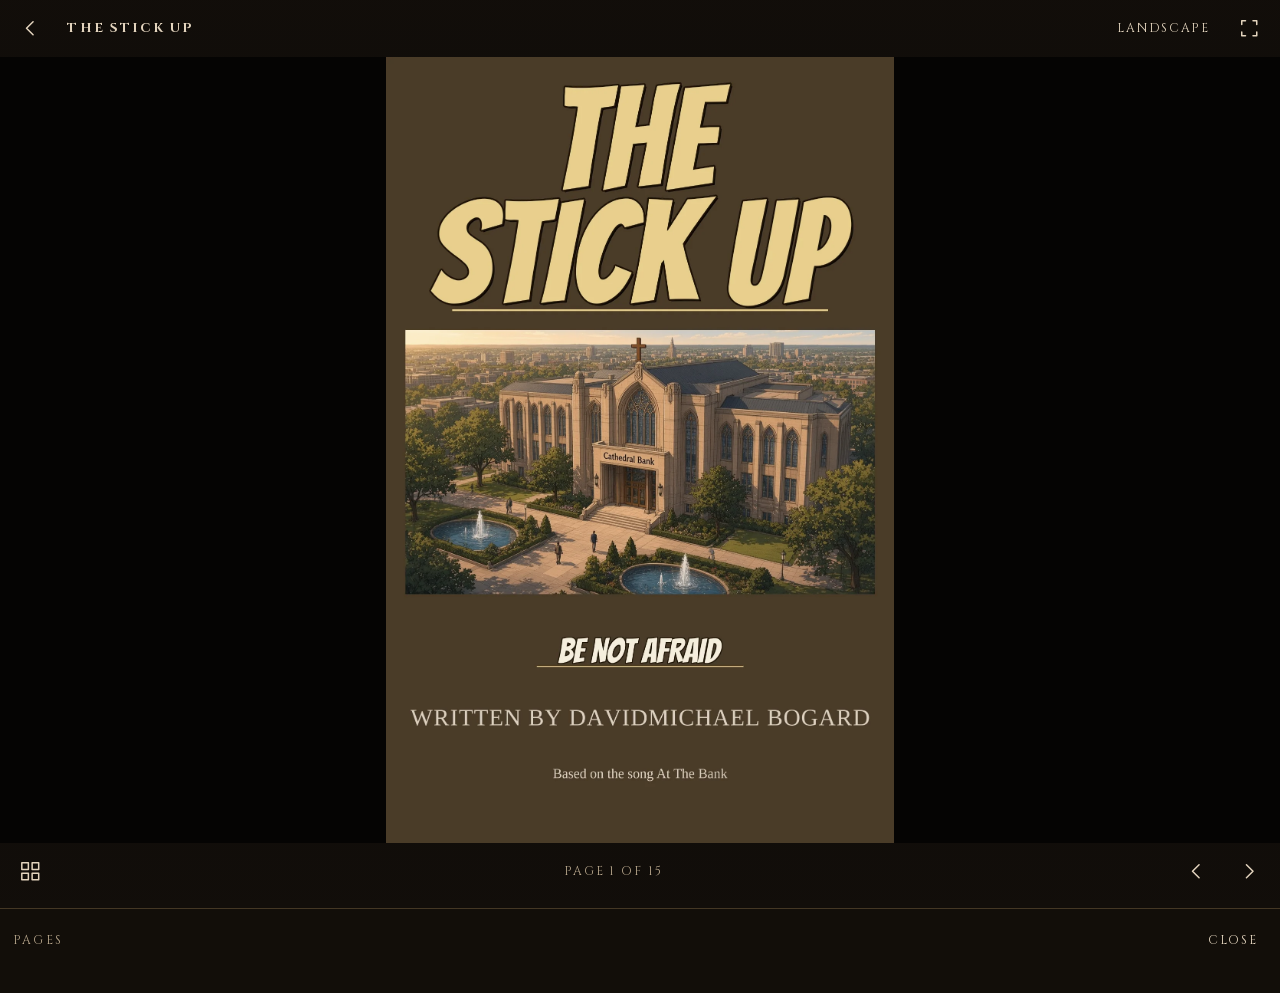
==== reader.html @ e538132a "The Stick Up web reader" ====
<!DOCTYPE html>
<html lang="en">
<head>
  <meta charset="utf-8">
  <meta name="viewport" content="width=device-width, initial-scale=1">
  <title>The Stick Up — reader</title>
  <meta name="description" content="Read The Stick Up, a comic book by DavidMichael Bogard.">
  <meta name="theme-color" content="#120e0a">
  <meta name="author" content="DavidMichael Bogard">
  <meta name="robots" content="noindex">
  <link rel="icon" href="images/favicon.ico" sizes="any">
  <link rel="icon" type="image/png" sizes="32x32" href="images/favicon-32.png">
  <link rel="apple-touch-icon" href="images/apple-touch-icon.png">
  <link rel="stylesheet" href="css/site.css">

  <!-- Social preview image also lives at the relative path images/og-cover.jpg.
       Open Graph and Twitter cards require the absolute URL below. -->
  <meta property="og:type" content="website">
  <meta property="og:url" content="https://144davidmichael.github.io/the-stick-up/">
  <meta property="og:title" content="The Stick Up — a comic by DMB">
  <meta property="og:description" content="The Stick Up, a comic book by DavidMichael Bogard. A companion to the song At The Bank by DMB. Be not afraid.">
  <meta property="og:image" content="https://144davidmichael.github.io/the-stick-up/images/og-cover.jpg">
  <meta property="og:image:secure_url" content="https://144davidmichael.github.io/the-stick-up/images/og-cover.jpg">
  <meta property="og:image:type" content="image/jpeg">
  <meta property="og:image:width" content="1200">
  <meta property="og:image:height" content="630">
  <meta name="twitter:card" content="summary_large_image">
  <meta name="twitter:title" content="The Stick Up — a comic by DMB">
  <meta name="twitter:image" content="https://144davidmichael.github.io/the-stick-up/images/og-cover.jpg">
</head>
<body class="reader" data-edition="portrait">
  <div class="reader-app">
    <header class="chrome top">
      <a class="icon-btn" href="index.html" aria-label="Back to the title page">
        <svg viewBox="0 0 24 24" aria-hidden="true">
          <path d="M15 5 L8 12 L15 19"></path>
        </svg>
      </a>
      <a class="title-link" href="index.html">The Stick Up</a>
      <button class="text-btn" type="button" id="btn-switch" aria-label="Switch edition">Landscape</button>
      <button class="icon-btn" type="button" id="btn-full" aria-label="Enter fullscreen">
        <svg viewBox="0 0 24 24" aria-hidden="true" id="icon-full">
          <path d="M8 4 H4 V8"></path>
          <path d="M16 4 H20 V8"></path>
          <path d="M8 20 H4 V16"></path>
          <path d="M16 20 H20 V16"></path>
        </svg>
      </button>
    </header>

    <main class="stage" id="stage" tabindex="0">
      <div class="page-frame" id="page-frame">
        <picture id="page-picture">
          <source id="page-webp" type="image/webp" srcset="images/portrait/page-01.webp">
          <img
            id="page-img"
            src="images/portrait/page-01.jpg"
            width="1325"
            height="2050"
            alt="The Stick Up, portrait page 1"
            decoding="async">
        </picture>
      </div>

      <button class="hotspot hotspot-prev" type="button" id="hot-prev" aria-label="Previous page"></button>
      <button class="hotspot hotspot-toggle" type="button" id="hot-toggle" aria-label="Show or hide the toolbars"></button>
      <button class="hotspot hotspot-next" type="button" id="hot-next" aria-label="Next page"></button>

      <p class="hint" id="rotate-hint" hidden>Turn your phone sideways to see this edition larger.</p>
    </main>

    <footer class="chrome bottom">
      <button class="icon-btn" type="button" id="btn-thumbs" aria-label="Open page thumbnails" aria-expanded="false" aria-controls="thumbs">
        <svg viewBox="0 0 24 24" aria-hidden="true">
          <rect x="3" y="3" width="7" height="7"></rect>
          <rect x="14" y="3" width="7" height="7"></rect>
          <rect x="3" y="14" width="7" height="7"></rect>
          <rect x="14" y="14" width="7" height="7"></rect>
        </svg>
      </button>
      <div class="spacer"></div>
      <p class="page-meter" id="page-meter" aria-live="polite">Page 1 of 15</p>
      <div class="spacer"></div>
      <button class="icon-btn" type="button" id="btn-prev" aria-label="Previous page">
        <svg viewBox="0 0 24 24" aria-hidden="true"><path d="M15 5 L8 12 L15 19"></path></svg>
      </button>
      <button class="icon-btn" type="button" id="btn-next" aria-label="Next page">
        <svg viewBox="0 0 24 24" aria-hidden="true"><path d="M9 5 L16 12 L9 19"></path></svg>
      </button>
    </footer>

    <div class="thumbs" id="thumbs" hidden>
      <div class="thumbs-head">
        <span>Pages</span>
        <button class="text-btn" type="button" id="btn-thumbs-close" aria-label="Close page thumbnails">Close</button>
      </div>
      <div class="thumbs-grid" id="thumbs-grid"></div>
    </div>
  </div>

  <script src="js/manifest.js" defer></script>
  <script src="js/reader.js" defer></script>
</body>
</html>
---- css/site.css ----
/* The Stick Up — web reader
   Colors are taken from the comic cover (brown field #4a3b28, cream title). */

@font-face {
  font-family: "Cinzel";
  src: url("../fonts/cinzel-400.woff2") format("woff2");
  font-weight: 400;
  font-style: normal;
  font-display: swap;
}
@font-face {
  font-family: "Cinzel";
  src: url("../fonts/cinzel-700.woff2") format("woff2");
  font-weight: 700;
  font-style: normal;
  font-display: swap;
}
@font-face {
  font-family: "EB Garamond";
  src: url("../fonts/ebgaramond-400.woff2") format("woff2");
  font-weight: 400;
  font-style: normal;
  font-display: swap;
}
@font-face {
  font-family: "EB Garamond";
  src: url("../fonts/ebgaramond-500.woff2") format("woff2");
  font-weight: 500;
  font-style: normal;
  font-display: swap;
}
@font-face {
  font-family: "EB Garamond";
  src: url("../fonts/ebgaramond-italic-400.woff2") format("woff2");
  font-weight: 400;
  font-style: italic;
  font-display: swap;
}
@font-face {
  font-family: "EB Garamond";
  src: url("../fonts/ebgaramond-italic-500.woff2") format("woff2");
  font-weight: 500;
  font-style: italic;
  font-display: swap;
}

:root {
  --brown: #4a3b28;
  --brown-deep: #1c1710;
  --brown-ink: #120e0a;
  --brown-mid: #2a2218;
  --brown-soft: #3a2e20;
  --cream: #e3d4be;
  --cream-bright: #f3e8d4;
  --gold: #c4a56a;
  --gold-dim: #8a7348;
  --muted: #b5a48a;
  --rule: #c4a56a;
  --focus: #e8d5a3;
  --danger-soft: #c9b48a;
  --font-display: "Cinzel", "Palatino Linotype", Palatino, "Times New Roman", serif;
  --font-body: "EB Garamond", "Palatino Linotype", Palatino, "Times New Roman", serif;
  --chrome-h: 3.15rem;
  --shadow: 0 18px 50px rgba(0, 0, 0, 0.45);
  color-scheme: dark;
}

*,
*::before,
*::after { box-sizing: border-box; }

html, body {
  margin: 0;
  padding: 0;
  min-height: 100%;
  background: var(--brown-ink);
  color: var(--cream);
  font-family: var(--font-body);
  font-weight: 400;
  font-size: 18px;
  line-height: 1.45;
  -webkit-text-size-adjust: 100%;
  text-rendering: optimizeLegibility;
}

img { max-width: 100%; height: auto; display: block; }
button, a { -webkit-tap-highlight-color: transparent; }

a {
  color: var(--cream);
  text-decoration-thickness: 1px;
  text-underline-offset: 0.22em;
  text-decoration-color: transparent;
}
a:hover { text-decoration-color: var(--gold); color: var(--cream-bright); }

:focus-visible {
  outline: 2px solid var(--focus);
  outline-offset: 3px;
}

.visually-hidden {
  position: absolute;
  width: 1px;
  height: 1px;
  padding: 0;
  margin: -1px;
  overflow: hidden;
  clip: rect(0, 0, 0, 0);
  white-space: nowrap;
  border: 0;
}

/* ───────── Title screen ───────── */

body.home {
  min-height: 100dvh;
  background: var(--brown-ink);
}

.home-shell {
  min-height: 100dvh;
  display: grid;
  grid-template-rows: auto 1fr;
}

@media (min-width: 960px) {
  .home-shell {
    grid-template-rows: none;
    grid-template-columns: 1.25fr 1fr;
    min-height: 100dvh;
  }
}

.home-hero {
  position: relative;
  overflow: hidden;
  background: var(--brown-deep);
  height: 32vh;
  min-height: 11rem;
  max-height: 18rem;
}

.home-hero picture,
.home-hero img {
  position: absolute;
  inset: 0;
  width: 100%;
  height: 100%;
  object-fit: cover;
  object-position: center 58%;
}

/* Soft vignette so the art sits in the page rather than blowing out the edge */
.home-hero::after {
  content: "";
  position: absolute;
  inset: 0;
  pointer-events: none;
  background:
    linear-gradient(to bottom, rgba(18, 14, 10, 0.15), transparent 22%, transparent 70%, rgba(18, 14, 10, 0.55)),
    linear-gradient(to right, rgba(18, 14, 10, 0.2), transparent 18%, transparent 82%, rgba(18, 14, 10, 0.35));
}

@media (min-width: 960px) {
  .home-hero { height: 100dvh; min-height: 0; max-height: none; }
  .home-hero img { object-position: center center; }
  .home-hero::after {
    background:
      linear-gradient(to right, transparent 55%, rgba(18, 14, 10, 0.35) 88%, var(--brown-ink) 100%),
      linear-gradient(to bottom, rgba(18, 14, 10, 0.12), transparent 20%, transparent 80%, rgba(18, 14, 10, 0.2));
  }
}

.home-panel {
  display: flex;
  flex-direction: column;
  justify-content: center;
  padding: 1.25rem 1.25rem 1.75rem;
  padding-left: max(1.5rem, env(safe-area-inset-left));
  padding-right: max(1.5rem, env(safe-area-inset-right));
  padding-bottom: max(2.25rem, env(safe-area-inset-bottom));
  background: var(--brown-ink);
}

@media (min-width: 960px) {
  .home-panel {
    padding: 3.5rem 4rem 3.5rem 3.25rem;
  }
}

.masthead {
  margin: 0 0 1.35rem;
}

.masthead .eyebrow {
  margin: 0 0 0.35rem;
  font-family: var(--font-display);
  font-weight: 400;
  font-size: 0.72rem;
  letter-spacing: 0.42em;
  text-indent: 0.42em;
  color: var(--cream);
}

.masthead h1 {
  margin: 0;
  font-family: var(--font-display);
  font-weight: 700;
  font-size: clamp(2.55rem, 9vw, 4.6rem);
  line-height: 0.92;
  letter-spacing: 0.045em;
  color: var(--cream-bright);
  text-wrap: balance;
}

.masthead .rule {
  display: block;
  width: 3.25rem;
  height: 1px;
  margin: 1.05rem 0 0.95rem;
  background: var(--gold);
  border: 0;
}

.masthead .tagline {
  margin: 0;
  font-family: var(--font-body);
  font-style: italic;
  font-weight: 500;
  font-size: clamp(1.25rem, 3.2vw, 1.7rem);
  letter-spacing: 0.02em;
  color: var(--cream);
}

.masthead .byline {
  margin: 0.85rem 0 0;
  font-family: var(--font-display);
  font-weight: 400;
  font-size: 0.72rem;
  letter-spacing: 0.16em;
  text-transform: uppercase;
  color: var(--muted);
}

.choose-label {
  margin: 0 0 0.75rem;
  font-family: var(--font-display);
  font-weight: 400;
  font-size: 0.68rem;
  letter-spacing: 0.28em;
  text-transform: uppercase;
  color: var(--muted);
}

.editions {
  display: grid;
  gap: 0.85rem;
}

.editions { grid-template-columns: 1fr 1fr; }

@media (max-width: 379px) {
  .editions { grid-template-columns: 1fr; }
}

@media (min-width: 960px) and (max-width: 1100px) {
  .editions { grid-template-columns: 1fr; }
}

.edition-card {
  display: flex;
  flex-direction: column;
  text-decoration: none;
  color: inherit;
  background: var(--brown-mid);
  border: 1px solid rgba(196, 165, 106, 0.28);
  border-radius: 2px;
  overflow: hidden;
  transition: border-color 0.2s ease, background 0.2s ease, transform 0.2s ease;
}

.edition-card:hover,
.edition-card:focus-visible {
  border-color: var(--gold);
  background: var(--brown-soft);
  color: inherit;
  text-decoration: none;
  transform: translateY(-1px);
}

.edition-card .thumb {
  position: relative;
  background: #000;
  aspect-ratio: 16 / 10;
  overflow: hidden;
}

.edition-card .thumb img {
  position: absolute;
  inset: 0;
  width: 100%;
  height: 100%;
  max-width: none;
  object-fit: cover;
  object-position: center top;
}

.edition-card.portrait .thumb img { object-position: center top; }
.edition-card.landscape .thumb { aspect-ratio: 2.2 / 1; }

.edition-card .body {
  padding: 0.7rem 0.75rem 0.85rem;
  display: flex;
  flex-direction: column;
  gap: 0.25rem;
  flex: 1;
}

.edition-card h2 {
  margin: 0;
  font-family: var(--font-display);
  font-weight: 700;
  font-size: 0.95rem;
  letter-spacing: 0.16em;
  text-transform: uppercase;
  color: var(--cream-bright);
}

.edition-card p {
  margin: 0;
  font-style: italic;
  font-size: 0.95rem;
  color: var(--muted);
  line-height: 1.35;
}

.edition-card .cta {
  margin-top: 0.65rem;
  font-family: var(--font-display);
  font-weight: 400;
  font-size: 0.68rem;
  letter-spacing: 0.18em;
  text-transform: uppercase;
  color: var(--gold);
}

.video-link {
  margin: 1.1rem 0 0;
  font-family: var(--font-display);
  font-weight: 400;
  font-size: 0.72rem;
  letter-spacing: 0.16em;
  text-transform: uppercase;
  color: var(--muted);
  text-decoration-color: transparent;
  width: fit-content;
}

.video-link:hover { color: var(--cream-bright); text-decoration-color: var(--gold); }

.video-link .arrow { margin-left: 0.35em; }

/* ───────── Reader ───────── */

body.reader {
  height: 100dvh;
  overflow: hidden;
  background: #000;
  touch-action: manipulation;
}

/* Allow native pinch-zoom: don't lock the viewport or the page with pinch-blocking touch-action on the document.
   manipulation is only on chrome buttons; the stage itself uses pan-x pan-y pinch-zoom. */
body.reader {
  touch-action: pan-x pan-y pinch-zoom;
}

.reader-app {
  position: relative;
  height: 100dvh;
  display: grid;
  grid-template-rows: 1fr;
  background: #050403;
}

.chrome {
  position: absolute;
  left: 0;
  right: 0;
  display: flex;
  align-items: center;
  gap: 0.35rem;
  height: calc(var(--chrome-h) + env(safe-area-inset-top, 0px));
  padding: env(safe-area-inset-top, 0px) 0.4rem 0;
  padding-left: max(0.4rem, env(safe-area-inset-left));
  padding-right: max(0.4rem, env(safe-area-inset-right));
  background: linear-gradient(to bottom, rgba(18, 14, 10, 0.96), rgba(18, 14, 10, 0.92));
  color: var(--cream);
  z-index: 20;
  transition: transform 0.28s ease, opacity 0.28s ease;
}

.chrome.top { top: 0; }

.chrome.bottom {
  top: auto;
  bottom: 0;
  height: calc(var(--chrome-h) + env(safe-area-inset-bottom, 0px));
  padding: 0 0.4rem env(safe-area-inset-bottom, 0px);
  background: linear-gradient(to top, rgba(18, 14, 10, 0.96), rgba(18, 14, 10, 0.92));
}

body.reader.chrome-hidden .chrome.top { transform: translateY(-100%); }
body.reader.chrome-hidden .chrome.bottom { transform: translateY(100%); }

.icon-btn,
.text-btn {
  appearance: none;
  background: transparent;
  border: 0;
  color: var(--cream);
  font-family: var(--font-display);
  font-size: 0.68rem;
  letter-spacing: 0.14em;
  text-transform: uppercase;
  cursor: pointer;
  display: inline-flex;
  align-items: center;
  justify-content: center;
  gap: 0.4rem;
  min-width: 2.6rem;
  min-height: 2.6rem;
  padding: 0 0.55rem;
  border-radius: 2px;
}

.icon-btn:hover,
.text-btn:hover { color: var(--cream-bright); background: rgba(227, 212, 190, 0.06); }

.icon-btn svg {
  width: 1.25rem;
  height: 1.25rem;
  stroke: currentColor;
  fill: none;
  stroke-width: 1.6;
  stroke-linecap: round;
  stroke-linejoin: round;
}

.chrome .title-link {
  font-family: var(--font-display);
  font-weight: 700;
  font-size: 0.72rem;
  letter-spacing: 0.16em;
  text-transform: uppercase;
  text-decoration: none;
  color: var(--cream);
  margin-right: auto;
  padding: 0.3rem 0.4rem;
  white-space: nowrap;
  overflow: hidden;
  text-overflow: ellipsis;
}

.chrome .title-link:hover { color: var(--cream-bright); }

.chrome .spacer { flex: 1; }

.page-meter {
  font-family: var(--font-display);
  font-size: 0.68rem;
  letter-spacing: 0.16em;
  text-transform: uppercase;
  color: var(--muted);
  min-width: 7.5rem;
  text-align: center;
  font-variant-numeric: tabular-nums;
}

.stage {
  position: relative;
  min-height: 0;
  display: flex;
  align-items: center;
  justify-content: center;
  background: #050403;
  touch-action: pan-x pan-y pinch-zoom;
  padding-top: calc(var(--chrome-h) + env(safe-area-inset-top, 0px));
  padding-bottom: calc(var(--chrome-h) + env(safe-area-inset-bottom, 0px));
}

.page-frame {
  position: relative;
  width: 100%;
  height: 100%;
  overflow: hidden;
}

.page-frame picture {
  position: absolute;
  inset: 0;
  display: block;
}

.page-frame img {
  position: absolute;
  inset: 0;
  width: 100%;
  height: 100%;
  max-width: 100%;
  max-height: 100%;
  object-fit: contain;
  object-position: center center;
  user-select: none;
  -webkit-user-drag: none;
}

/* Click / tap zones */
.hotspot {
  position: absolute;
  top: 0;
  bottom: 0;
  width: 28%;
  appearance: none;
  background: transparent;
  border: 0;
  padding: 0;
  cursor: pointer;
  z-index: 5;
}
.hotspot-prev { left: 0; }
.hotspot-next { right: 0; }
.hotspot-toggle {
  left: 28%;
  width: 44%;
  cursor: default;
}

.hotspot:disabled { cursor: default; }

.hotspot:focus-visible { outline-offset: -4px; }

/* Rotate hint */
.hint {
  position: absolute;
  left: 50%;
  bottom: calc(var(--chrome-h) + env(safe-area-inset-bottom, 0px) + 0.6rem);
  transform: translateX(-50%);
  z-index: 8;
  margin: 0;
  padding: 0.4rem 0.75rem;
  font-family: var(--font-body);
  font-style: italic;
  font-size: 0.9rem;
  color: var(--cream);
  background: rgba(18, 14, 10, 0.78);
  border: 1px solid rgba(196, 165, 106, 0.3);
  border-radius: 2px;
  pointer-events: none;
  opacity: 0;
  transition: opacity 0.3s ease;
}

.hint.visible { opacity: 1; }

@media (min-width: 700px), (orientation: landscape) {
  .hint { display: none; }
}

/* Thumbnails drawer */
.thumbs {
  position: absolute;
  left: 0;
  right: 0;
  bottom: 0;
  z-index: 30;
  max-height: min(52dvh, 28rem);
  display: flex;
  flex-direction: column;
  background: rgba(18, 14, 10, 0.96);
  border-top: 1px solid rgba(196, 165, 106, 0.28);
  transform: translateY(110%);
  transition: transform 0.28s ease;
  padding-bottom: env(safe-area-inset-bottom, 0px);
}

.thumbs.open { transform: translateY(0); }

.thumbs-head {
  display: flex;
  align-items: center;
  justify-content: space-between;
  padding: 0.45rem 0.7rem 0.3rem;
  font-family: var(--font-display);
  font-size: 0.68rem;
  letter-spacing: 0.2em;
  text-transform: uppercase;
  color: var(--muted);
}

.thumbs-grid {
  overflow: auto;
  display: grid;
  gap: 0.5rem;
  padding: 0.4rem 0.7rem 0.9rem;
  grid-template-columns: repeat(auto-fill, minmax(5.2rem, 1fr));
}

body.reader[data-edition="landscape"] .thumbs-grid {
  grid-template-columns: repeat(auto-fill, minmax(7.4rem, 1fr));
}

.thumbs-grid button {
  appearance: none;
  background: #000;
  border: 1px solid rgba(227, 212, 190, 0.18);
  padding: 0;
  cursor: pointer;
  border-radius: 1px;
  overflow: hidden;
  position: relative;
}

.thumbs-grid button[aria-current="true"] {
  border-color: var(--gold);
  box-shadow: 0 0 0 1px var(--gold);
}

.thumbs-grid img {
  width: 100%;
  height: auto;
  aspect-ratio: 1325 / 2050;
  object-fit: cover;
  object-position: center top;
}

body.reader[data-edition="landscape"] .thumbs-grid img {
  aspect-ratio: 2449 / 1029;
}

.thumbs-grid .num {
  position: absolute;
  right: 0.2rem;
  bottom: 0.15rem;
  font-family: var(--font-display);
  font-size: 0.58rem;
  letter-spacing: 0.08em;
  color: var(--cream);
  background: rgba(18, 14, 10, 0.7);
  padding: 0.05rem 0.25rem;
}

/* Reduced motion */
@media (prefers-reduced-motion: reduce) {
  *, *::before, *::after {
    transition: none !important;
    animation: none !important;
  }
}

/* Print: just the current page */
@media print {
  .chrome, .hotspot, .thumbs, .hint { display: none !important; }
  body.reader, .reader-app, .stage, .page-frame { height: auto; background: #fff; }
  .page-frame img { box-shadow: none; max-height: none; }
}
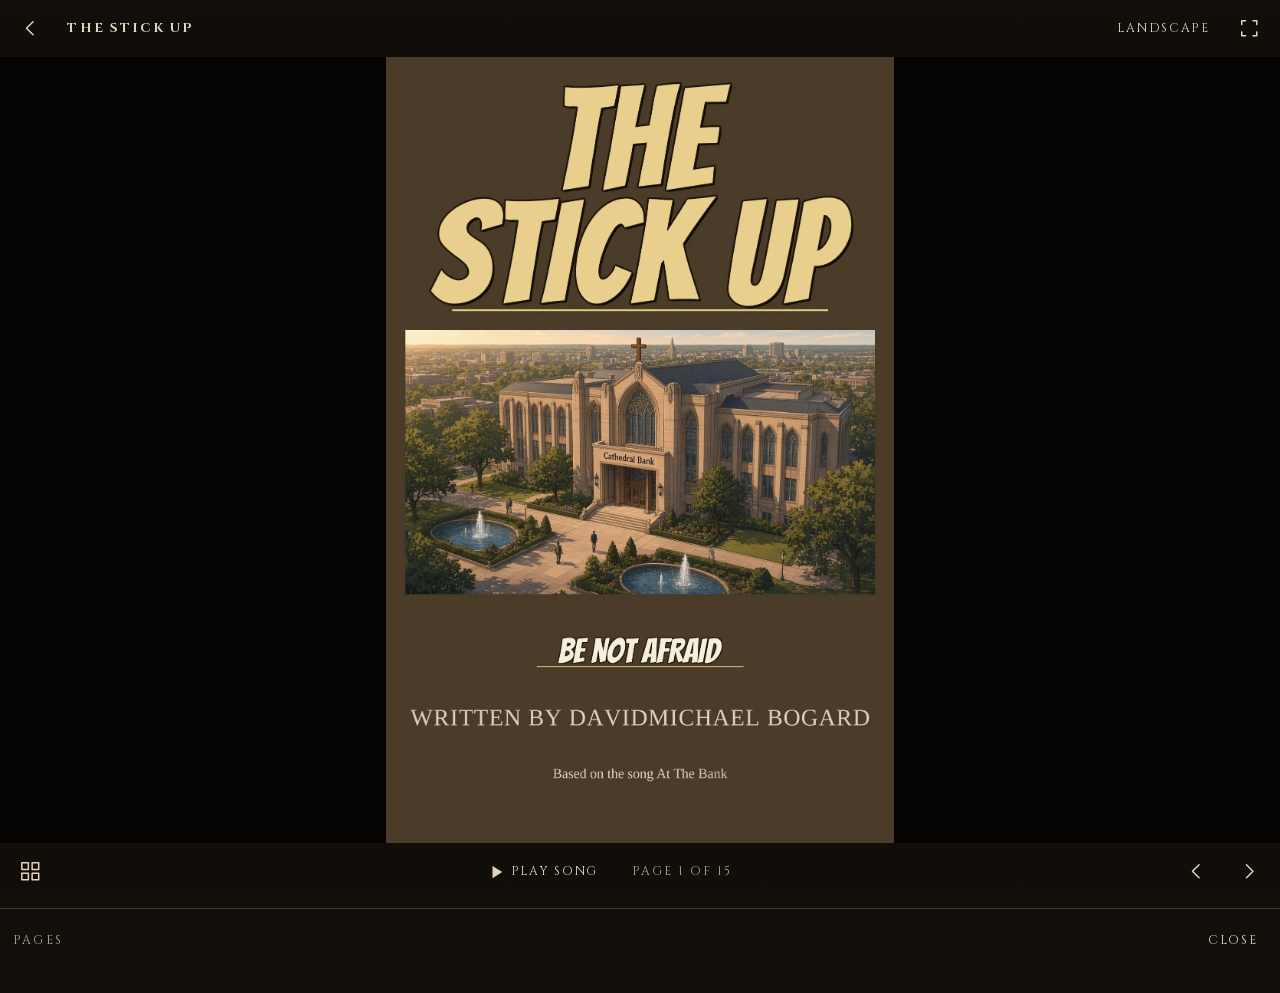
==== commit c8d066f0: "Add song player (MP3 stream) and full-quality WAV download" ====
--- a/reader.html
+++ b/reader.html
@@ -79,6 +79,12 @@
         </svg>
       </button>
       <div class="spacer"></div>
+      <button class="text-btn song-btn" type="button" id="btn-song" aria-label="Play the song At The Bank" aria-pressed="false">
+        <svg viewBox="0 0 24 24" aria-hidden="true" class="ic-play"><path d="M8 5 L19 12 L8 19 Z"></path></svg>
+        <svg viewBox="0 0 24 24" aria-hidden="true" class="ic-pause"><path d="M8 5 V19 M16 5 V19"></path></svg>
+        <span class="song-label">Play song</span>
+      </button>
+      <audio id="song" preload="none" src="audio/at-the-bank.mp3"></audio>
       <p class="page-meter" id="page-meter" aria-live="polite">Page 1 of 15</p>
       <div class="spacer"></div>
       <button class="icon-btn" type="button" id="btn-prev" aria-label="Previous page">
@@ -100,5 +106,6 @@
 
   <script src="js/manifest.js" defer></script>
   <script src="js/reader.js" defer></script>
+  <script src="js/song.js" defer></script>
 </body>
 </html>
--- a/css/site.css
+++ b/css/site.css
@@ -665,3 +665,50 @@
   body.reader, .reader-app, .stage, .page-frame { height: auto; background: #fff; }
   .page-frame img { box-shadow: none; max-height: none; }
 }
+
+
+/* Device guide */
+.device-guide {
+  margin: 1.1rem 0 0;
+  padding: 0.8rem 0.9rem;
+  border: 1px solid rgba(196, 165, 106, 0.22);
+  background: rgba(255, 255, 255, 0.02);
+}
+.device-guide .guide-title, .listen .guide-title {
+  margin: 0 0 0.5rem;
+  font-family: var(--font-display);
+  font-size: 0.68rem;
+  letter-spacing: 0.22em;
+  text-transform: uppercase;
+  color: var(--gold);
+}
+.device-guide ul { margin: 0; padding: 0; list-style: none; display: grid; gap: 0.45rem; }
+.device-guide li { font-size: 0.92rem; line-height: 1.4; color: var(--muted); padding-left: 0.6rem; border-left: 2px solid transparent; }
+.device-guide li strong { color: var(--cream-bright); font-weight: 600; }
+.device-guide li.is-you { border-left-color: var(--gold); color: var(--cream-bright); }
+.edition-card.is-recommended { border-color: var(--gold); }
+.rec-badge {
+  align-self: flex-start;
+  margin-bottom: 0.2rem;
+  padding: 0.15rem 0.45rem;
+  font-family: var(--font-display);
+  font-size: 0.6rem;
+  letter-spacing: 0.14em;
+  text-transform: uppercase;
+  color: #120e0a;
+  background: var(--gold);
+}
+
+
+/* Song player */
+.song-btn { display: inline-flex; align-items: center; gap: 0.4rem; }
+.song-btn svg { width: 16px; height: 16px; fill: currentColor; stroke: currentColor; stroke-width: 2.5; }
+.song-btn .ic-pause { display: none; fill: none; }
+.song-btn.is-playing .ic-play { display: none; }
+.song-btn.is-playing .ic-pause { display: inline; }
+.song-btn.is-playing { color: var(--gold); }
+@media (max-width: 420px) { .song-btn .song-label { display: none; } }
+.listen { margin: 1.1rem 0 0; padding: 0.8rem 0.9rem; border: 1px solid rgba(196, 165, 106, 0.22); background: rgba(255,255,255,0.02); }
+.listen audio { width: 100%; height: 40px; display: block; }
+.listen-note { margin: 0.5rem 0 0; font-size: 0.85rem; line-height: 1.4; color: var(--muted); }
+.listen-note a { color: var(--gold); }
